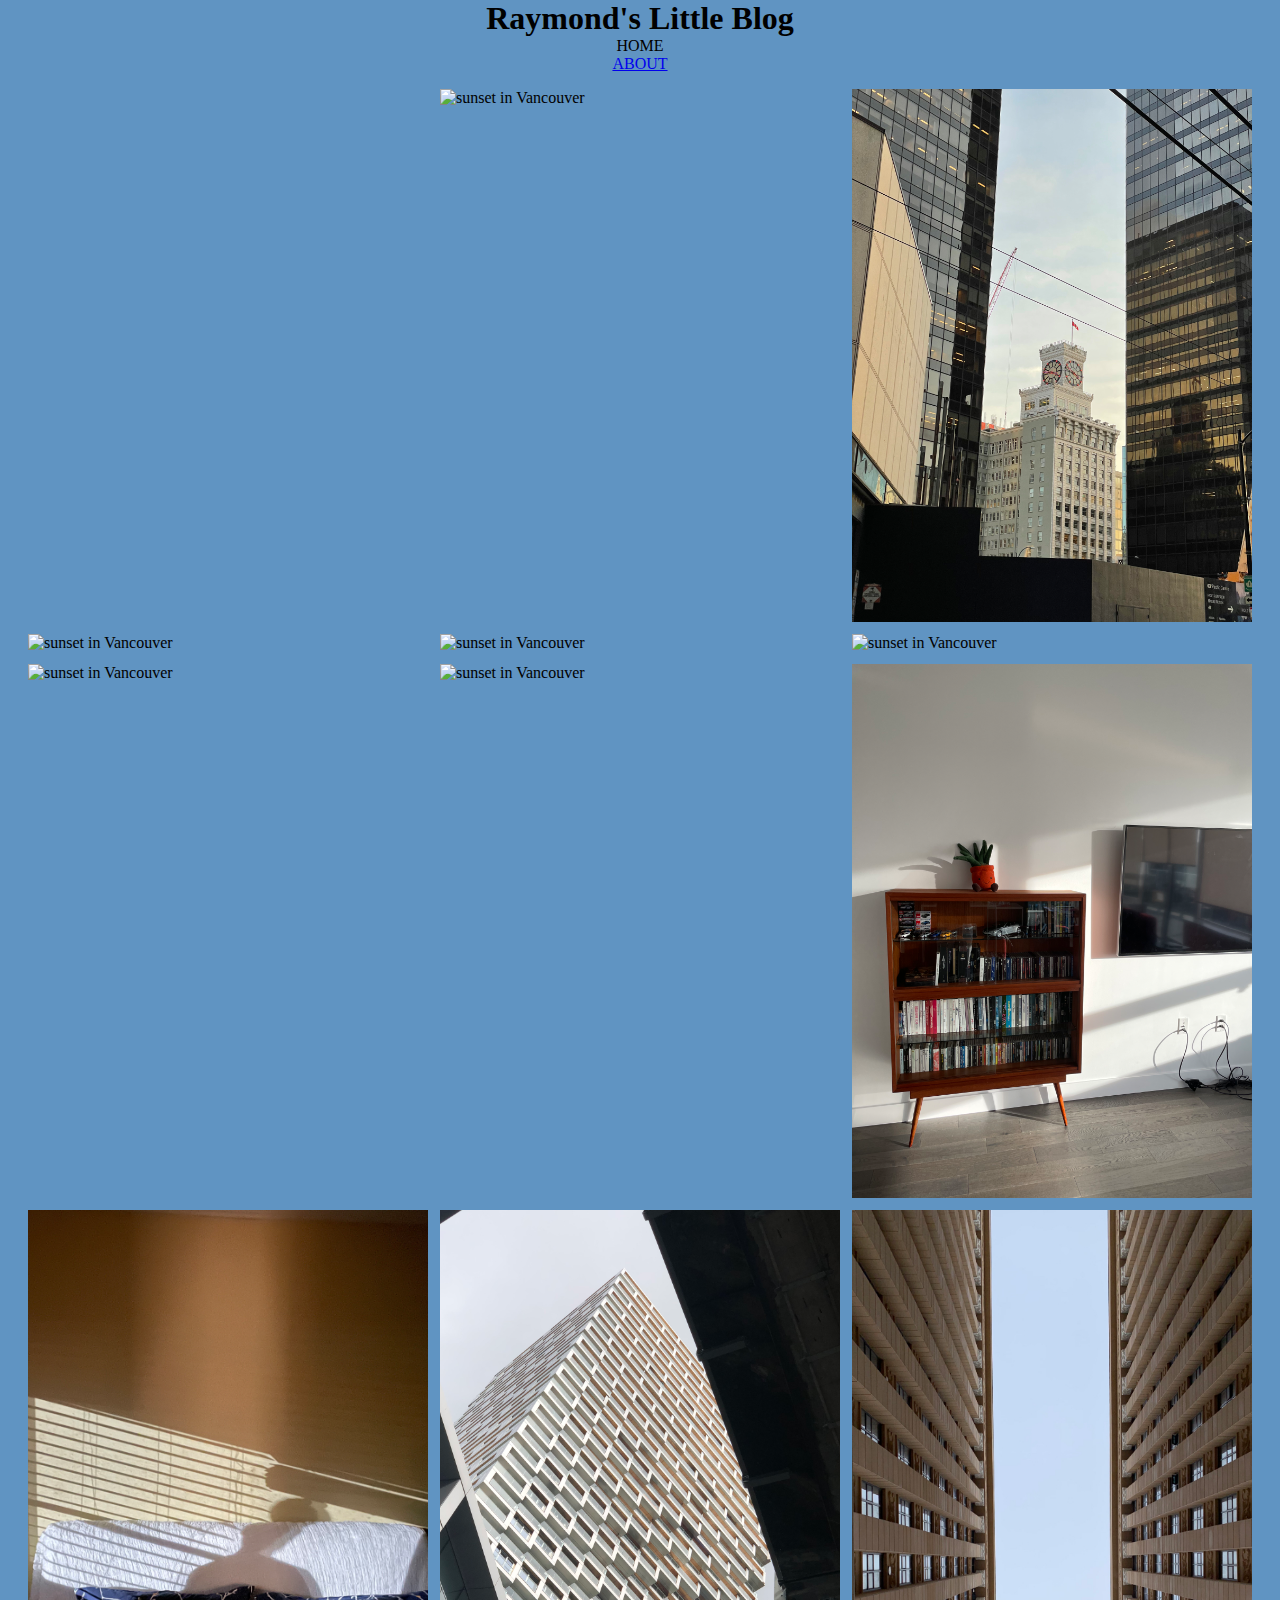
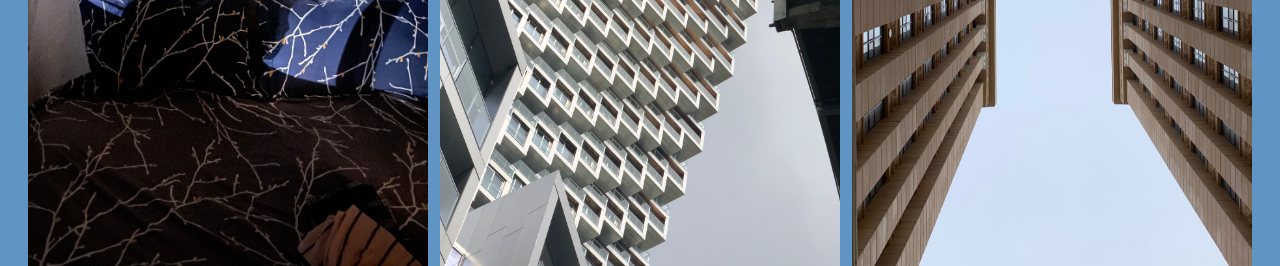
==== index.html @ b261a24a "change the vid to autoplay" ====
<!DOCTYPE html>
<html lang="en">
<head>
    <meta charset="UTF-8">
    <meta name="viewport" content="width=device-width, initial-scale=1.0">
    <link rel="stylesheet" href="CSS/style.css">
    <script defer src="Scripts/app.js"></script>
    <link rel="shortcut icon" href="Images/icon.png" type="image/png">
    <title>Raymond's Web</title>
    
</head>
<body>
    <div class='header'>
        <h1>Raymond's Little Blog</h1>
        <ul>
            <li><a>HOME</a></li>
            <li><a href="about.html">ABOUT</a></li>
        </ul>
    </div>

        
    </nav>
    </div>
    <main>
        <div class="container">
            <video class='IU' width="400" height="240" autoplay>
                <source src="Images/IU.mp4" type="video/MP4">
                <source src="movie.ogg" type="video/ogg">
                Your browser does not support the video tag.
              </video> 
            <img width="400"  src="Images/IMG_2038.jpeg" class="sunset_shot" alt="sunset in Vancouver" >
            <img width="400"  src="Images/clock.jpeg" class="clock" alt="sunset in Vancouver" >
            <img width="400"  src="Images/skychair_ryan.jpeg" class="skychair_ryan" alt="sunset in Vancouver" >
            <img width="400"  src="Images/7500_backyard.jpeg" class="backyard" alt="sunset in Vancouver" >
            <img width="400"  src="Images/Downtown.jpeg" class="downtown" alt="sunset in Vancouver" >
            <img width="400"  src="Images/Downtown2.jpeg" class="downtown2" alt="sunset in Vancouver" >
            <img width="400"  src="Images/oakridge.jpeg" class="oakridge" alt="sunset in Vancouver" >
            <img width="400"  src="Images/plant.jpeg" class="oakridge" alt="sunset in Vancouver" >
            <img width="400"  src="Images/fire.jpeg" class="fire" alt="sunset in Vancouver" >
            <img width="400"  src="Images/van_house.jpeg" class="van_house" alt="sunset in Vancouver" >
            <img width="400"  src="Images/korea_uni.jpeg" class="korea_uni" alt="sunset in Vancouver" >
            <!-- <video class='home' width="500" height="240" controls >
                <source src="Images/Oakridge_vid.mp4" type="video/MP4">
                <source src="movie.ogg" type="video/ogg">
                Your browser does not support the video tag.
              </video>  -->
        </div>
        
    </main>
</body>
</html>
---- CSS/style.css ----
* {
    margin: 0px;
    padding: 0px;
    background-color: rgb(96, 148, 194);
}


body {
    display: grid;
    grid-template-columns: 33%, 33%, 33%;
    grid-template-rows: 1rem, 1fr, 1fr;
    grid-template-areas: 
    'h'
    'b' 
    'b';
    width: 100vw;
    height: 100vh;
    grid-auto-flow: column;
    gap: 1em;
}

.header {
    grid-area: 'h';
    text-align: center;
}


.navbar {

    /* display: flex; */
}



.container {
    grid-area: 'b';
    display: inline-flex;
    flex-wrap: wrap;
    gap: 12px;
    justify-content: center;
    
  
}

.IU {
    float: right;
    transition: transform .2s;
}
.IU:hover {
    -ms-transform: scale(1.5); /* IE 9 */
    -webkit-transform: scale(1.5); /* Safari 3-8 */
    transform: scale(1.5); 
  }

.clock {
    object-fit: cover;
    transition: transform .2s;
}

.clock:hover {
    -ms-transform: scale(1.5); /* IE 9 */
    -webkit-transform: scale(1.5); /* Safari 3-8 */
    transform: scale(1.5); 
  }

.skychair_ryan {
    object-fit: cover;
    transition: transform .2s;
}

.skychair_ryan:hover {
    -ms-transform: scale(1.5); /* IE 9 */
    -webkit-transform: scale(1.5); /* Safari 3-8 */
    transform: scale(1.5); 
  }


.downtown {
    object-fit: cover;
    transition: transform .2s;
}

.downtown:hover {
    -ms-transform: scale(1.5); /* IE 9 */
    -webkit-transform: scale(1.5); /* Safari 3-8 */
    transform: scale(1.5); 
  }


.backyard {
    object-fit: cover;
    transition: transform .2s;
}

.backyard:hover {
    -ms-transform: scale(1.5); /* IE 9 */
    -webkit-transform: scale(1.5); /* Safari 3-8 */
    transform: scale(1.5); 
  }


.oakridge {
    object-fit: cover;
    transition: transform .2s;
}

.oakridge:hover {
    -ms-transform: scale(1.5); /* IE 9 */
    -webkit-transform: scale(1.5); /* Safari 3-8 */
    transform: scale(1.5); 
  }


.home {
    object-fit: cover;
    transition: transform .2s;
}

.home:hover {
    -ms-transform: scale(1.5); /* IE 9 */
    -webkit-transform: scale(1.5); /* Safari 3-8 */
    transform: scale(1.5); 
  }

.sunset_shot {
    transition: transform .2s;
    object-fit: cover;
}

.sunset_shot:hover {
    -ms-transform: scale(1.5); /* IE 9 */
    -webkit-transform: scale(1.5); /* Safari 3-8 */
    transform: scale(1.5); 
  }


.fire {
    object-fit: cover;
    transition: transform .2s;
}

.fire:hover {
    -ms-transform: scale(1.5); /* IE 9 */
    -webkit-transform: scale(1.5); /* Safari 3-8 */
    transform: scale(1.5); 
  }


.van_house {
    object-fit: cover;
    transition: transform .2s;
}

.van_house:hover {
    -ms-transform: scale(1.5); /* IE 9 */
    -webkit-transform: scale(1.5); /* Safari 3-8 */
    transform: scale(1.5); 
  }


.korea_uni {
    object-fit: cover;
    transition: transform .2s;
}
.korea_uni:hover {
    -ms-transform: scale(1.5); /* IE 9 */
    -webkit-transform: scale(1.5); /* Safari 3-8 */
    transform: scale(1.5); 
  }

.downtown2 {
    transition: transform .2s;
}

.downtown2:hover {
    -ms-transform: scale(1.5); /* IE 9 */
    -webkit-transform: scale(1.5); /* Safari 3-8 */
    transform: scale(1.5); 
  }

/* 
@media screen and (min-width: 640px) {
    .IU {
        float: center;
    }
    
    
    .skychair_ryan {
        float: center;
    }
    /* .container > img:hover {
        width: 50%;
        height: 50%;
    } */
    
    /* .downtown {
        float: center;
    }
    
    
    .home {
        float: center;
    }
} */
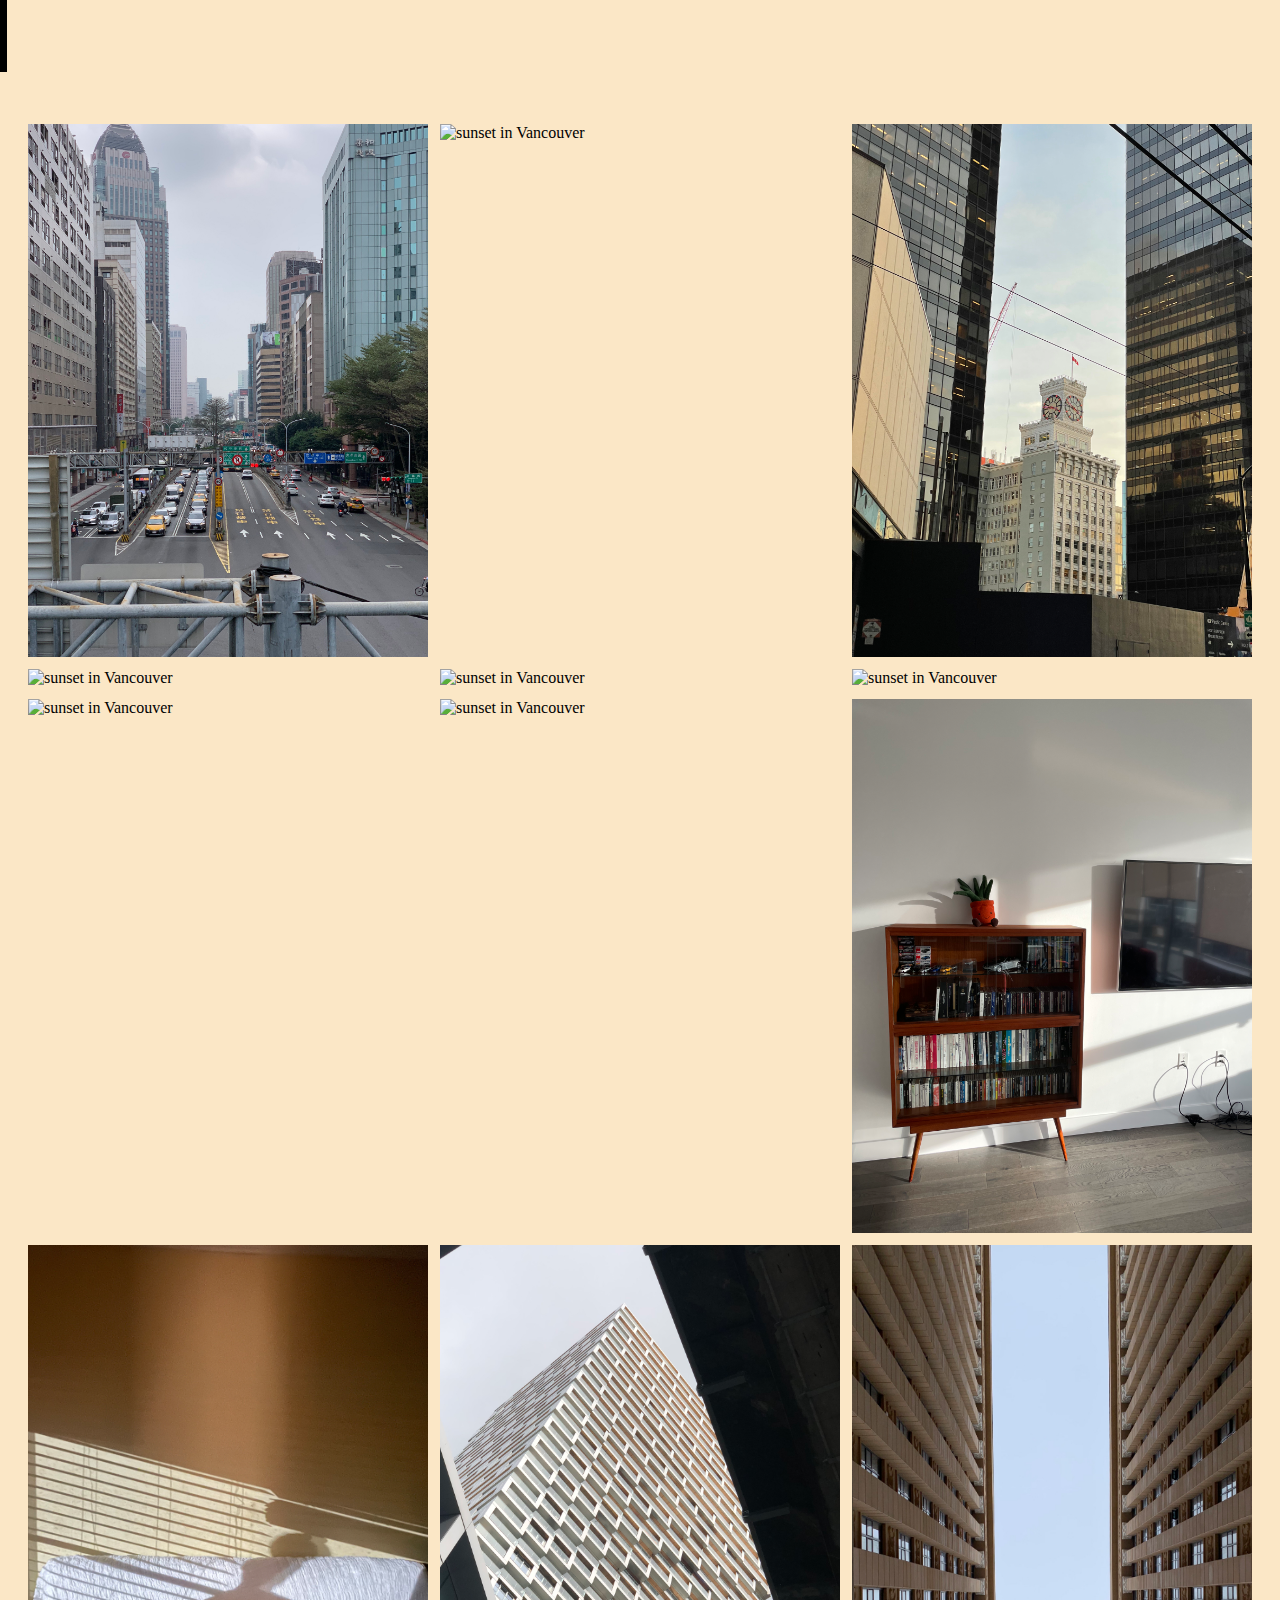
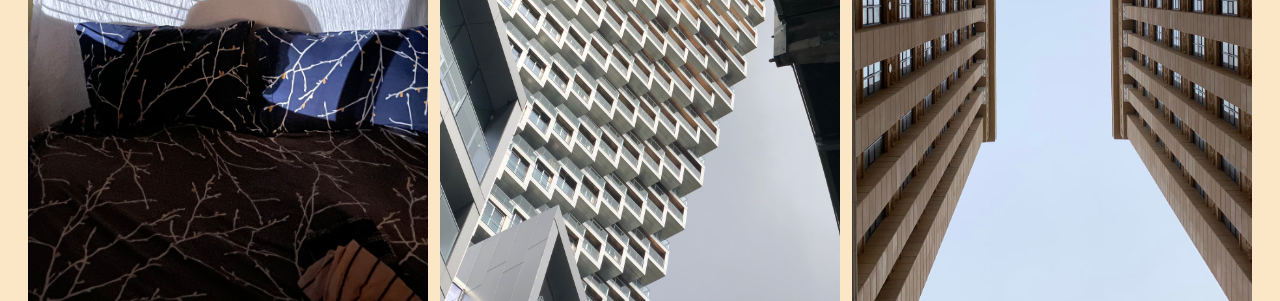
==== commit 895e5243: "add typewriter and replace the vid with another image" ====
--- a/index.html
+++ b/index.html
@@ -3,6 +3,8 @@
 <head>
     <meta charset="UTF-8">
     <meta name="viewport" content="width=device-width, initial-scale=1.0">
+    <link rel="preconnect" href="https://fonts.gstatic.com">
+    <link href="https://fonts.googleapis.com/css2?family=Roboto+Mono:wght@100&display=swap" rel="stylesheet">
     <link rel="stylesheet" href="CSS/style.css">
     <script defer src="Scripts/app.js"></script>
     <link rel="shortcut icon" href="Images/icon.png" type="image/png">
@@ -11,9 +13,9 @@
 </head>
 <body>
     <div class='header'>
-        <h1>Raymond's Little Blog</h1>
-        <ul>
-            <li><a>HOME</a></li>
+        <h1>Raymond's Little Blog.</h1>
+        <ul class='nav'>
+            <li><a href='index.html'>HOME</a></li>
             <li><a href="about.html">ABOUT</a></li>
         </ul>
     </div>
@@ -23,11 +25,7 @@
     </div>
     <main>
         <div class="container">
-            <video class='IU' width="400" height="240" autoplay>
-                <source src="Images/IU.mp4" type="video/MP4">
-                <source src="movie.ogg" type="video/ogg">
-                Your browser does not support the video tag.
-              </video> 
+            <img width="400"  src="Images/taipei.jpeg" class="taipei" alt="Rush hour in Taipei" >
             <img width="400"  src="Images/IMG_2038.jpeg" class="sunset_shot" alt="sunset in Vancouver" >
             <img width="400"  src="Images/clock.jpeg" class="clock" alt="sunset in Vancouver" >
             <img width="400"  src="Images/skychair_ryan.jpeg" class="skychair_ryan" alt="sunset in Vancouver" >
--- a/CSS/style.css
+++ b/CSS/style.css
@@ -1,9 +1,62 @@
+:root {
+    --typewriterSpeed: 6s;
+    --typewriterCaracters: 22;
+}
+
 * {
     margin: 0px;
     padding: 0px;
-    background-color: rgb(96, 148, 194);
-}
-
+    background-color: #FBE7C6;
+}
+
+h1 {
+    font-size: clamp(1rem, 3vw + 1rem, 4rem);
+    font-family: 'Roboto Mono', monospace;
+    position: relative;
+    width: max-content;
+}
+
+h1::before,
+h1::after {
+    content: '';
+    position: absolute;
+    top: 0;
+    right: 0;
+    left: 0;
+    bottom: 0;
+
+}
+
+h1::before {
+    background:  #FBE7C6;
+    animation: typewriter var(--typewriterSpeed) steps(var(--typewriterCaracters)) 1s forwards;
+}
+
+h1::after {
+    width: 0.125em;
+    background: black;
+    animation: typewriter var(--typewriterSpeed) steps(var(--typewriterCaracters)) 1s forwards, 
+    blink 750ms steps(var(--typewriterCaracters)) infinite;
+}
+
+@keyframes typewriter {
+    to { 
+        left: 100%;
+    }
+}
+
+@keyframes blink {
+    to {
+        background: transparent;
+    }
+}
+
+@keyframes fadeInUp {
+    to {
+        opacity: 1;
+        transform: translateY(0);
+    }
+}
 
 body {
     display: grid;
@@ -25,9 +78,11 @@
 }
 
 
-.navbar {
-
-    /* display: flex; */
+.nav {
+   opacity: 0;
+   transform: translateY(3rem);
+   animation: fadeInUp 2s ease 
+   calc(var(--typewriterSpeed) + 2s )forwards;
 }
 
 
@@ -42,11 +97,11 @@
   
 }
 
-.IU {
+.taipei {
     float: right;
     transition: transform .2s;
 }
-.IU:hover {
+.taipei:hover {
     -ms-transform: scale(1.5); /* IE 9 */
     -webkit-transform: scale(1.5); /* Safari 3-8 */
     transform: scale(1.5); 
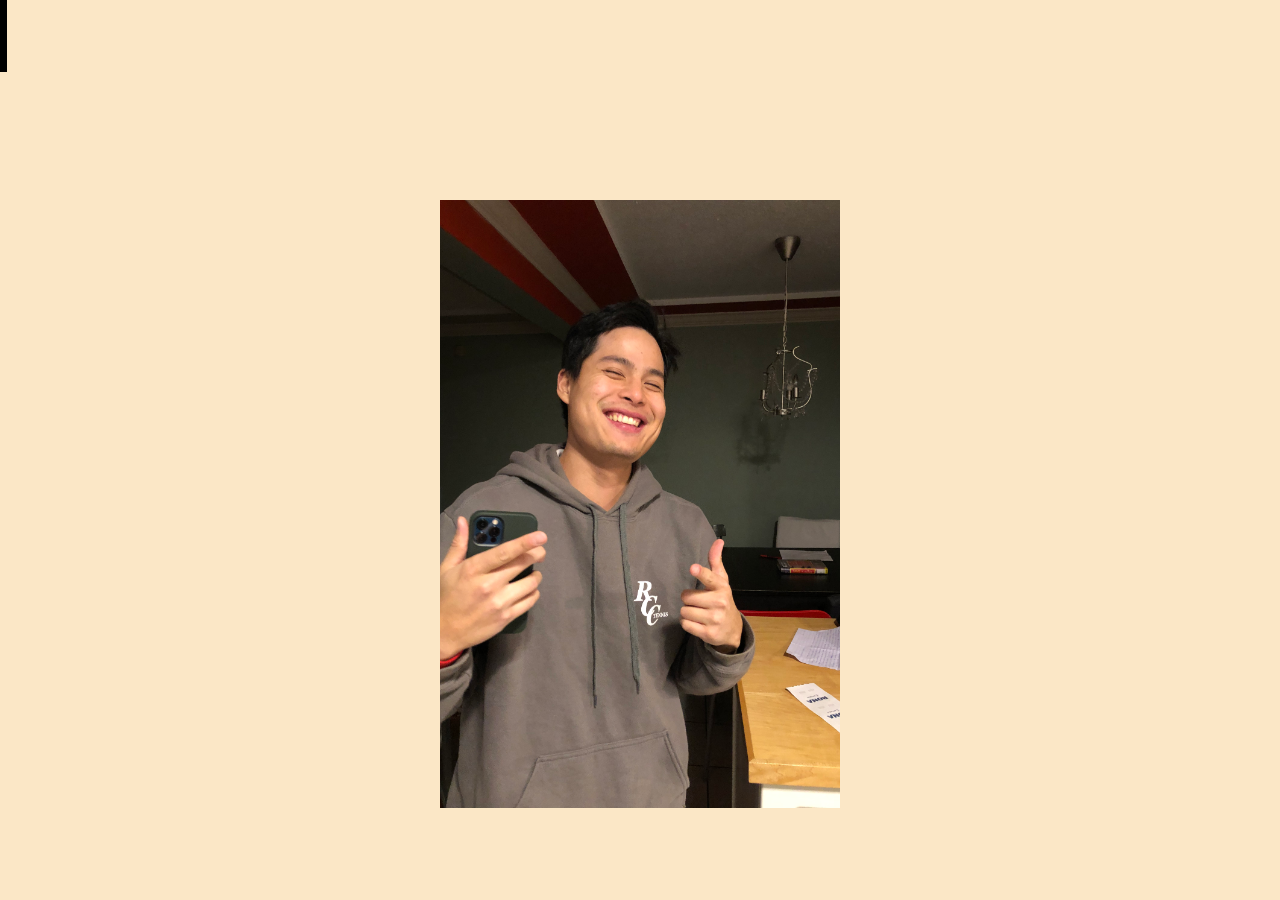
==== commit 9c77ae7b: "modified thehome page" ====
--- a/index.html
+++ b/index.html
@@ -5,6 +5,8 @@
     <meta name="viewport" content="width=device-width, initial-scale=1.0">
     <link rel="preconnect" href="https://fonts.gstatic.com">
     <link href="https://fonts.googleapis.com/css2?family=Roboto+Mono:wght@100&display=swap" rel="stylesheet">
+    <link rel="preconnect" href="https://fonts.gstatic.com">
+    <link href="https://fonts.googleapis.com/css2?family=Caveat&display=swap" rel="stylesheet"> 
     <link rel="stylesheet" href="CSS/style.css">
     <script defer src="Scripts/app.js"></script>
     <link rel="shortcut icon" href="Images/icon.png" type="image/png">
@@ -16,34 +18,18 @@
         <h1>Raymond's Little Blog.</h1>
         <ul class='nav'>
             <li><a href='index.html'>HOME</a></li>
-            <li><a href="about.html">ABOUT</a></li>
+            <li><a href="about.html">Shot on Iphone</a></li>
         </ul>
     </div>
-
+    <div class='container'>
+    <img width="400"  src="Images/Raymond.jpeg" class="Raymond hover" alt="Rush hour in Taipei" >
         
-    </nav>
+    
     </div>
     <main>
-        <div class="container">
-            <img width="400"  src="Images/taipei.jpeg" class="taipei" alt="Rush hour in Taipei" >
-            <img width="400"  src="Images/IMG_2038.jpeg" class="sunset_shot" alt="sunset in Vancouver" >
-            <img width="400"  src="Images/clock.jpeg" class="clock" alt="sunset in Vancouver" >
-            <img width="400"  src="Images/skychair_ryan.jpeg" class="skychair_ryan" alt="sunset in Vancouver" >
-            <img width="400"  src="Images/7500_backyard.jpeg" class="backyard" alt="sunset in Vancouver" >
-            <img width="400"  src="Images/Downtown.jpeg" class="downtown" alt="sunset in Vancouver" >
-            <img width="400"  src="Images/Downtown2.jpeg" class="downtown2" alt="sunset in Vancouver" >
-            <img width="400"  src="Images/oakridge.jpeg" class="oakridge" alt="sunset in Vancouver" >
-            <img width="400"  src="Images/plant.jpeg" class="oakridge" alt="sunset in Vancouver" >
-            <img width="400"  src="Images/fire.jpeg" class="fire" alt="sunset in Vancouver" >
-            <img width="400"  src="Images/van_house.jpeg" class="van_house" alt="sunset in Vancouver" >
-            <img width="400"  src="Images/korea_uni.jpeg" class="korea_uni" alt="sunset in Vancouver" >
-            <!-- <video class='home' width="500" height="240" controls >
-                <source src="Images/Oakridge_vid.mp4" type="video/MP4">
-                <source src="movie.ogg" type="video/ogg">
-                Your browser does not support the video tag.
-              </video>  -->
-        </div>
+ 
         
     </main>
+    
 </body>
 </html>--- a/CSS/style.css
+++ b/CSS/style.css
@@ -12,6 +12,7 @@
 h1 {
     font-size: clamp(1rem, 3vw + 1rem, 4rem);
     font-family: 'Roboto Mono', monospace;
+  
     position: relative;
     width: max-content;
 }
@@ -65,7 +66,7 @@
     grid-template-areas: 
     'h'
     'b' 
-    'b';
+    'f';
     width: 100vw;
     height: 100vh;
     grid-auto-flow: column;
@@ -83,6 +84,7 @@
    transform: translateY(3rem);
    animation: fadeInUp 2s ease 
    calc(var(--typewriterSpeed) + 2s )forwards;
+   list-style: none;
 }
 
 
@@ -97,141 +99,22 @@
   
 }
 
-.taipei {
-    float: right;
+.hover {
+    object-fit: cover;
     transition: transform .2s;
 }
-.taipei:hover {
+.hover:hover {
     -ms-transform: scale(1.5); /* IE 9 */
     -webkit-transform: scale(1.5); /* Safari 3-8 */
     transform: scale(1.5); 
   }
 
-.clock {
-    object-fit: cover;
-    transition: transform .2s;
+footer {
+    grid-area: 'f';
+    text-align: center;
+    font-family: 'Caveat', cursive;
+    font-size: 20px;
 }
-
-.clock:hover {
-    -ms-transform: scale(1.5); /* IE 9 */
-    -webkit-transform: scale(1.5); /* Safari 3-8 */
-    transform: scale(1.5); 
-  }
-
-.skychair_ryan {
-    object-fit: cover;
-    transition: transform .2s;
-}
-
-.skychair_ryan:hover {
-    -ms-transform: scale(1.5); /* IE 9 */
-    -webkit-transform: scale(1.5); /* Safari 3-8 */
-    transform: scale(1.5); 
-  }
-
-
-.downtown {
-    object-fit: cover;
-    transition: transform .2s;
-}
-
-.downtown:hover {
-    -ms-transform: scale(1.5); /* IE 9 */
-    -webkit-transform: scale(1.5); /* Safari 3-8 */
-    transform: scale(1.5); 
-  }
-
-
-.backyard {
-    object-fit: cover;
-    transition: transform .2s;
-}
-
-.backyard:hover {
-    -ms-transform: scale(1.5); /* IE 9 */
-    -webkit-transform: scale(1.5); /* Safari 3-8 */
-    transform: scale(1.5); 
-  }
-
-
-.oakridge {
-    object-fit: cover;
-    transition: transform .2s;
-}
-
-.oakridge:hover {
-    -ms-transform: scale(1.5); /* IE 9 */
-    -webkit-transform: scale(1.5); /* Safari 3-8 */
-    transform: scale(1.5); 
-  }
-
-
-.home {
-    object-fit: cover;
-    transition: transform .2s;
-}
-
-.home:hover {
-    -ms-transform: scale(1.5); /* IE 9 */
-    -webkit-transform: scale(1.5); /* Safari 3-8 */
-    transform: scale(1.5); 
-  }
-
-.sunset_shot {
-    transition: transform .2s;
-    object-fit: cover;
-}
-
-.sunset_shot:hover {
-    -ms-transform: scale(1.5); /* IE 9 */
-    -webkit-transform: scale(1.5); /* Safari 3-8 */
-    transform: scale(1.5); 
-  }
-
-
-.fire {
-    object-fit: cover;
-    transition: transform .2s;
-}
-
-.fire:hover {
-    -ms-transform: scale(1.5); /* IE 9 */
-    -webkit-transform: scale(1.5); /* Safari 3-8 */
-    transform: scale(1.5); 
-  }
-
-
-.van_house {
-    object-fit: cover;
-    transition: transform .2s;
-}
-
-.van_house:hover {
-    -ms-transform: scale(1.5); /* IE 9 */
-    -webkit-transform: scale(1.5); /* Safari 3-8 */
-    transform: scale(1.5); 
-  }
-
-
-.korea_uni {
-    object-fit: cover;
-    transition: transform .2s;
-}
-.korea_uni:hover {
-    -ms-transform: scale(1.5); /* IE 9 */
-    -webkit-transform: scale(1.5); /* Safari 3-8 */
-    transform: scale(1.5); 
-  }
-
-.downtown2 {
-    transition: transform .2s;
-}
-
-.downtown2:hover {
-    -ms-transform: scale(1.5); /* IE 9 */
-    -webkit-transform: scale(1.5); /* Safari 3-8 */
-    transform: scale(1.5); 
-  }
 
 /* 
 @media screen and (min-width: 640px) {
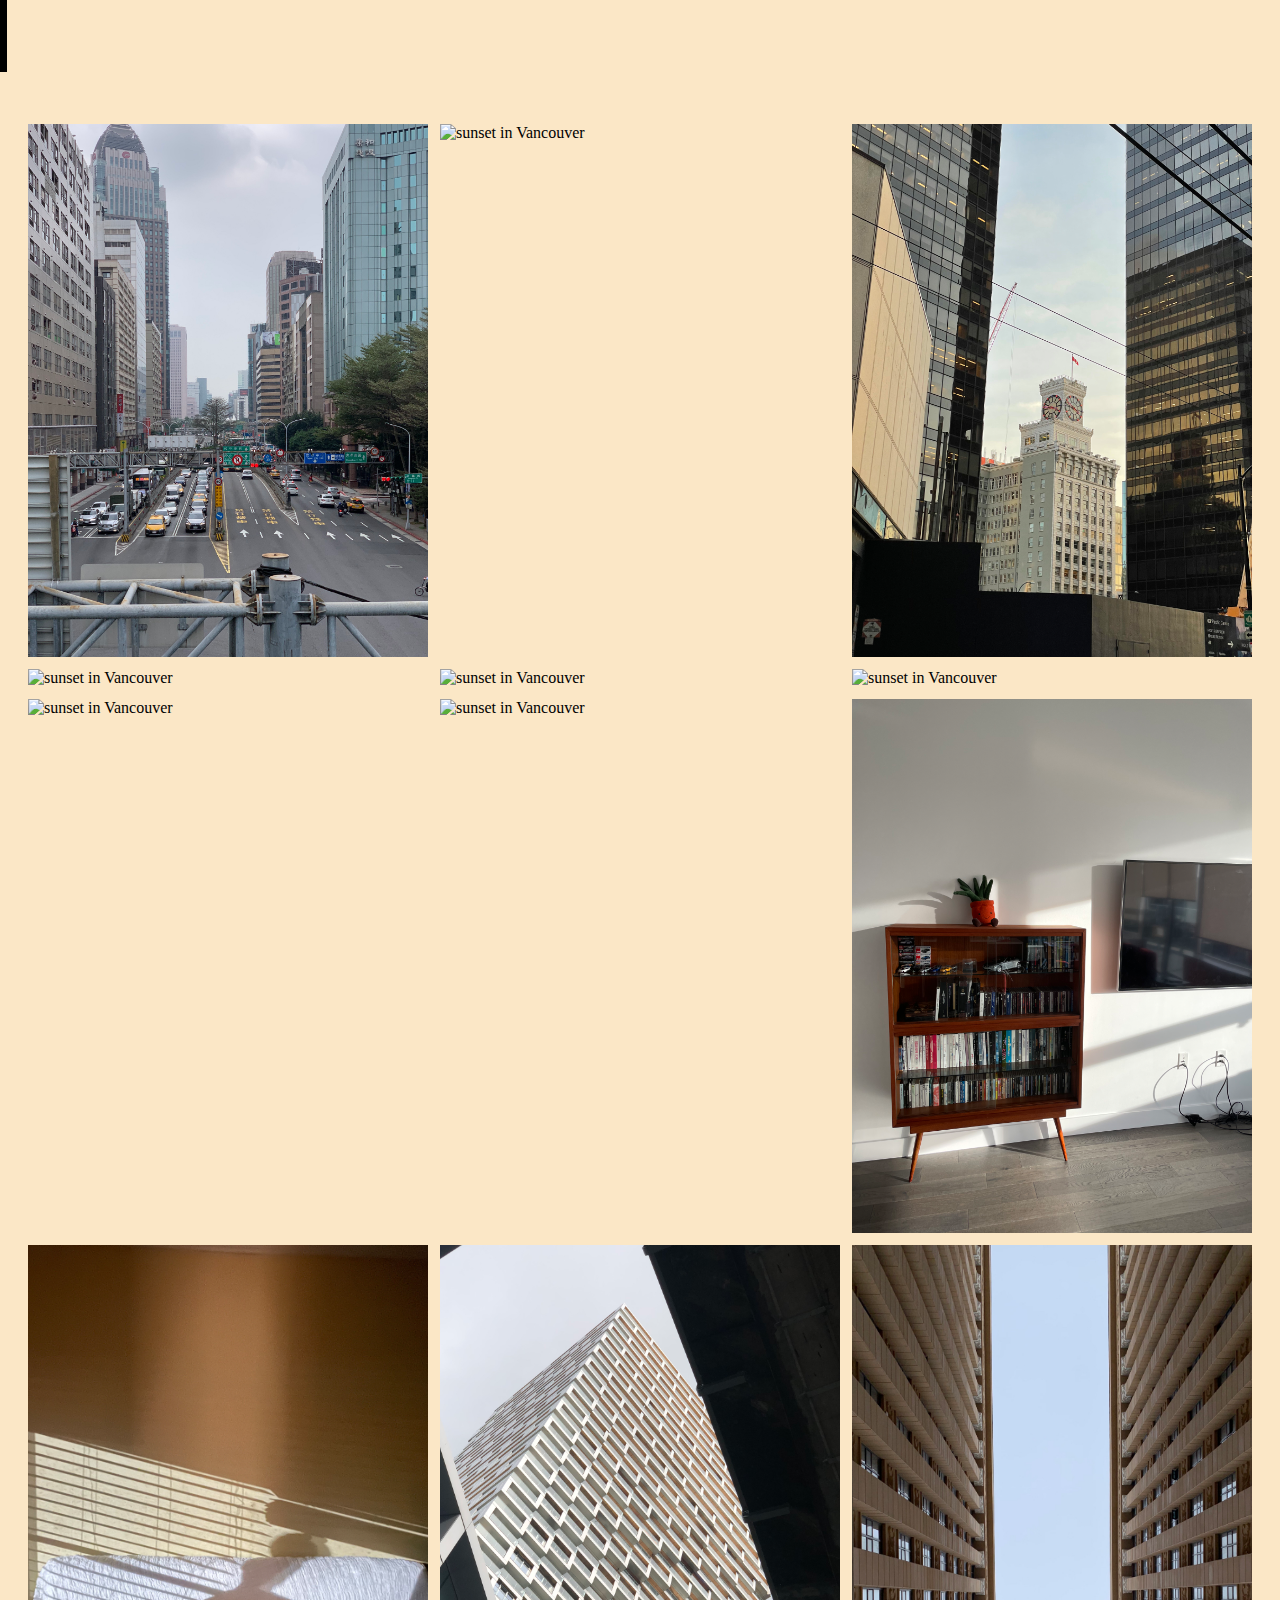
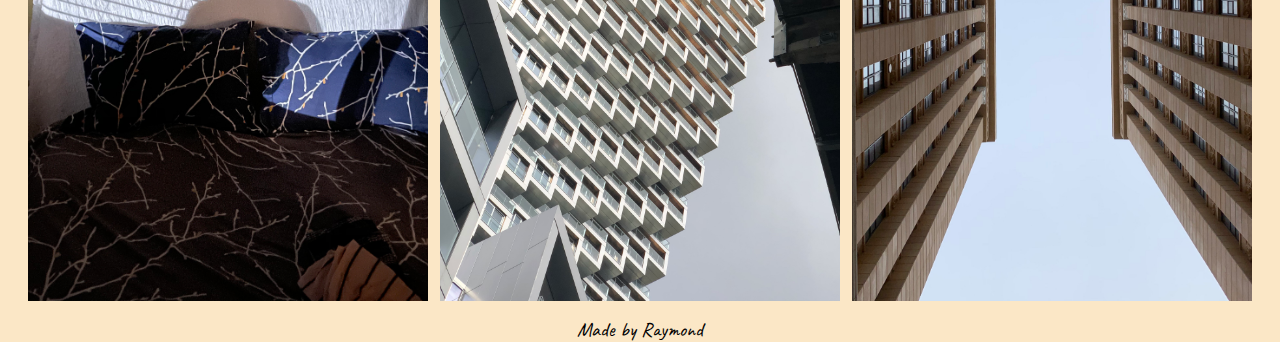
==== commit 7fd857f0: "change code" ====
--- a/index.html
+++ b/index.html
@@ -21,15 +21,32 @@
             <li><a href="about.html">Shot on Iphone</a></li>
         </ul>
     </div>
-    <div class='container'>
-    <img width="400"  src="Images/Raymond.jpeg" class="Raymond hover" alt="Rush hour in Taipei" >
+
         
-    
+    </nav>
     </div>
     <main>
- 
+        <div class="container">
+            <img width="400"  src="Images/taipei.jpeg" class="taipei hover" alt="Rush hour in Taipei" >
+            <img width="400"  src="Images/IMG_2038.jpeg" class="sunset_shot hover" alt="sunset in Vancouver" >
+            <img width="400"  src="Images/clock.jpeg" class="clock hover" alt="sunset in Vancouver" >
+            <img width="400"  src="Images/skychair_ryan.jpeg" class="skychair_ryan hover" alt="sunset in Vancouver" >
+            <img width="400"  src="Images/7500_backyard.jpeg" class="backyard hover" alt="sunset in Vancouver" >
+            <img width="400"  src="Images/Downtown.jpeg" class="downtown hover" alt="sunset in Vancouver" >
+            <img width="400"  src="Images/Downtown2.jpeg" class="downtown2 hover" alt="sunset in Vancouver" >
+            <img width="400"  src="Images/oakridge.jpeg" class="oakridge hover" alt="sunset in Vancouver" >
+            <img width="400"  src="Images/plant.jpeg" class="oakridge hover" alt="sunset in Vancouver" >
+            <img width="400"  src="Images/fire.jpeg" class="fire hover" alt="sunset in Vancouver" >
+            <img width="400"  src="Images/van_house.jpeg" class="van_house hover" alt="sunset in Vancouver" >
+            <img width="400"  src="Images/korea_uni.jpeg" class="korea_uni hover" alt="sunset in Vancouver" >
+            <!-- <video class='home' width="500" height="240" controls >
+                <source src="Images/Oakridge_vid.mp4" type="video/MP4">
+                <source src="movie.ogg" type="video/ogg">
+                Your browser does not support the video tag.
+              </video>  -->
+        </div>
         
     </main>
-    
+    <footer>Made by Raymond</footer>
 </body>
 </html>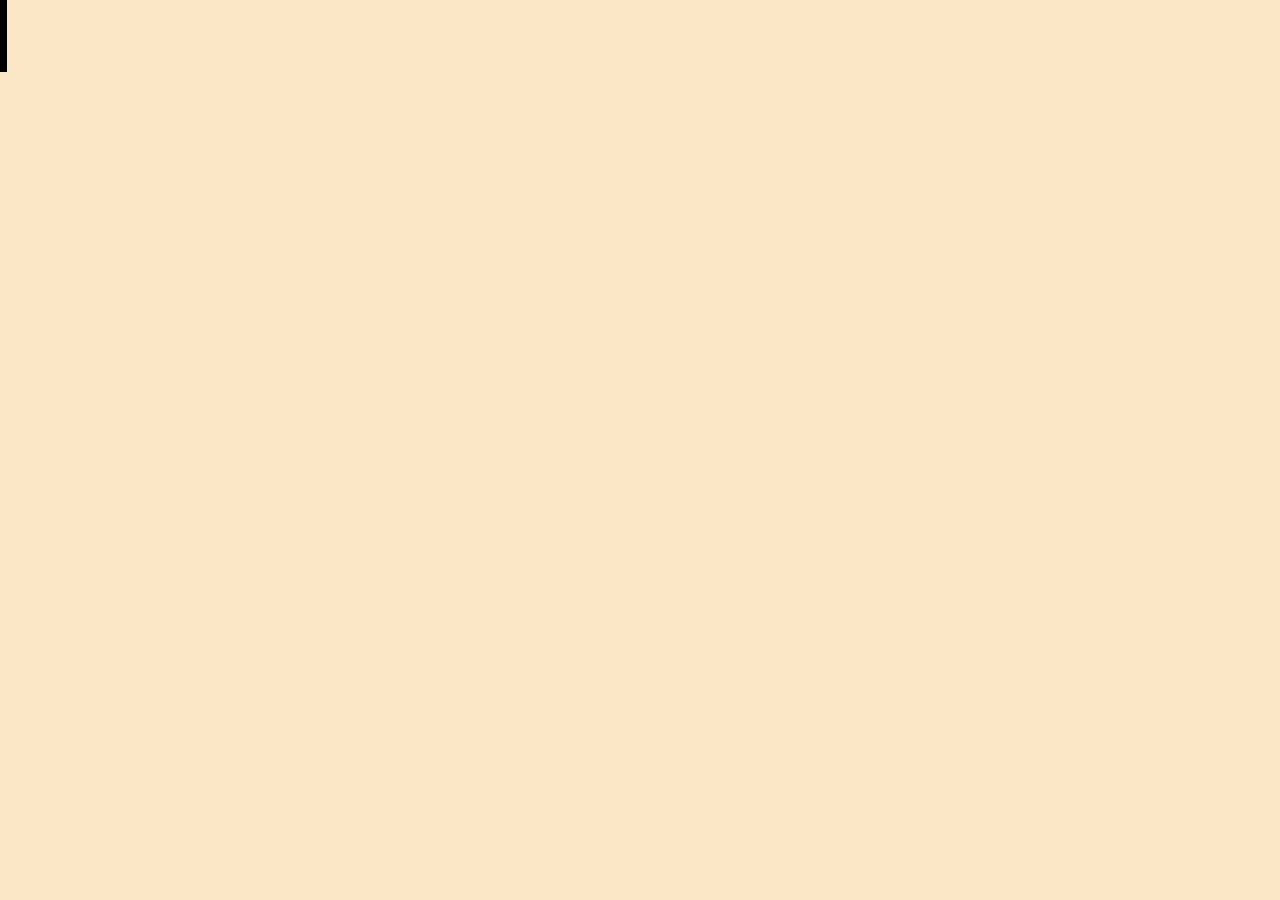
==== commit 9593fa54: "fix home page issue" ====
--- a/index.html
+++ b/index.html
@@ -21,32 +21,16 @@
             <li><a href="about.html">Shot on Iphone</a></li>
         </ul>
     </div>
-
+    <div class='container homepage'>
+    <img width="400"  src="Images/Raymond.jpeg" class="Raymond hover" alt="Rush hour in Taipei" >
+    <img width="400"  src="Images/art.jpeg" class="art hover" alt="Rush hour in Taipei" >
         
-    </nav>
+    
     </div>
     <main>
-        <div class="container">
-            <img width="400"  src="Images/taipei.jpeg" class="taipei hover" alt="Rush hour in Taipei" >
-            <img width="400"  src="Images/IMG_2038.jpeg" class="sunset_shot hover" alt="sunset in Vancouver" >
-            <img width="400"  src="Images/clock.jpeg" class="clock hover" alt="sunset in Vancouver" >
-            <img width="400"  src="Images/skychair_ryan.jpeg" class="skychair_ryan hover" alt="sunset in Vancouver" >
-            <img width="400"  src="Images/7500_backyard.jpeg" class="backyard hover" alt="sunset in Vancouver" >
-            <img width="400"  src="Images/Downtown.jpeg" class="downtown hover" alt="sunset in Vancouver" >
-            <img width="400"  src="Images/Downtown2.jpeg" class="downtown2 hover" alt="sunset in Vancouver" >
-            <img width="400"  src="Images/oakridge.jpeg" class="oakridge hover" alt="sunset in Vancouver" >
-            <img width="400"  src="Images/plant.jpeg" class="oakridge hover" alt="sunset in Vancouver" >
-            <img width="400"  src="Images/fire.jpeg" class="fire hover" alt="sunset in Vancouver" >
-            <img width="400"  src="Images/van_house.jpeg" class="van_house hover" alt="sunset in Vancouver" >
-            <img width="400"  src="Images/korea_uni.jpeg" class="korea_uni hover" alt="sunset in Vancouver" >
-            <!-- <video class='home' width="500" height="240" controls >
-                <source src="Images/Oakridge_vid.mp4" type="video/MP4">
-                <source src="movie.ogg" type="video/ogg">
-                Your browser does not support the video tag.
-              </video>  -->
-        </div>
+ 
         
     </main>
-    <footer>Made by Raymond</footer>
+    
 </body>
 </html>--- a/CSS/style.css
+++ b/CSS/style.css
@@ -12,10 +12,10 @@
 h1 {
     font-size: clamp(1rem, 3vw + 1rem, 4rem);
     font-family: 'Roboto Mono', monospace;
-  
     position: relative;
     width: max-content;
 }
+
 
 h1::before,
 h1::after {
@@ -84,10 +84,20 @@
    transform: translateY(3rem);
    animation: fadeInUp 2s ease 
    calc(var(--typewriterSpeed) + 2s )forwards;
-   list-style: none;
+   list-style-type: none;
+
+   
 }
 
+li {
+    float: inherit;
+    display:inline;
 
+}
+
+li:visited {
+    color: pink;
+}
 
 .container {
     grid-area: 'b';
@@ -102,12 +112,22 @@
 .hover {
     object-fit: cover;
     transition: transform .2s;
+    opacity: 0;
+    transform: translateY(3rem);
+    animation: fadeInUp 2s ease 1s forwards;
 }
-.hover:hover {
+.hover:active {   /*fix this with Javascript*/
     -ms-transform: scale(1.5); /* IE 9 */
     -webkit-transform: scale(1.5); /* Safari 3-8 */
     transform: scale(1.5); 
   }
+
+.homepage {
+    opacity: 0;
+    transform: translateY(3rem);
+    animation: fadeInUp 2s ease 
+    calc(var(--typewriterSpeed) + 2s )forwards;
+}
 
 footer {
     grid-area: 'f';
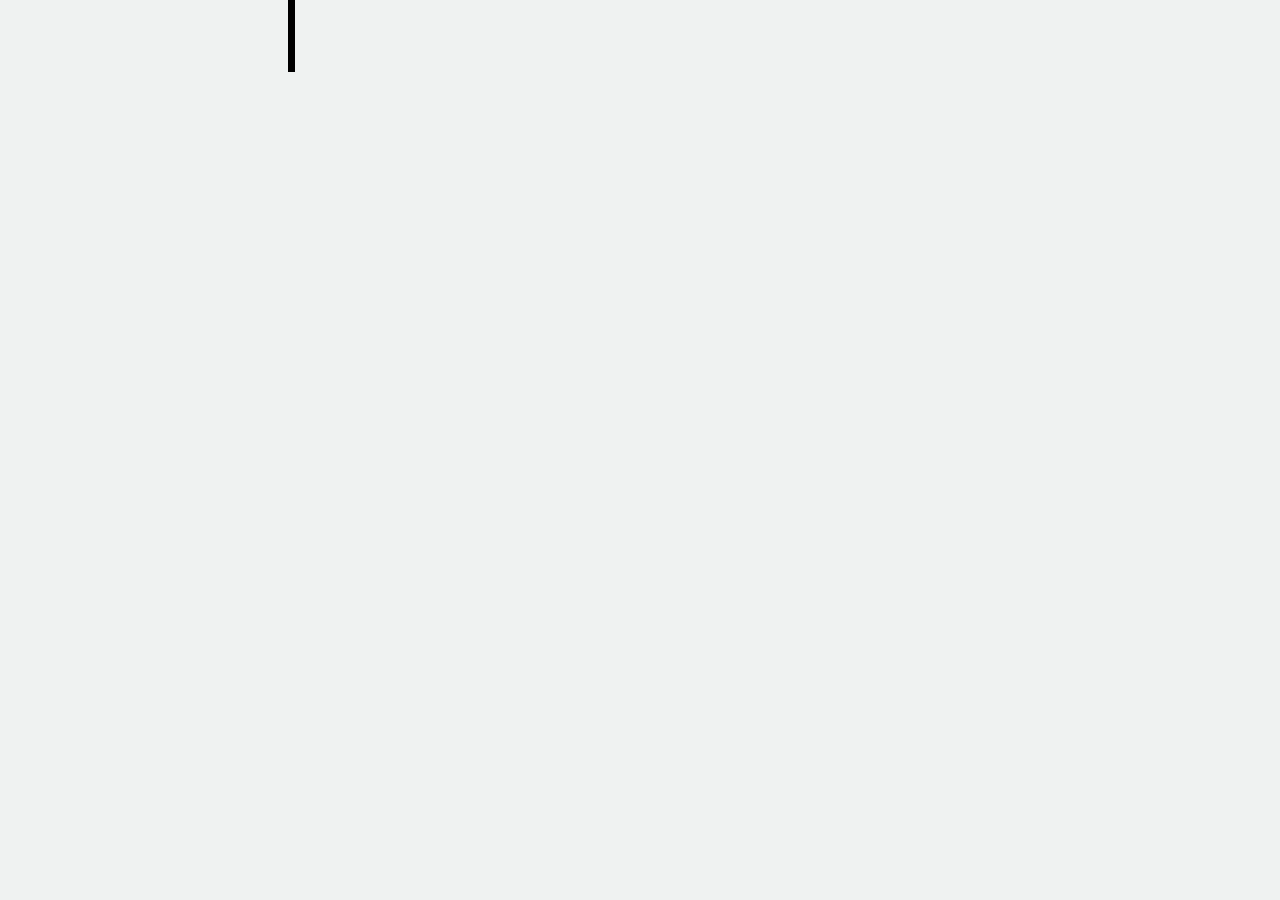
==== commit a84c7e90: "add dropdown menu" ====
--- a/index.html
+++ b/index.html
@@ -8,6 +8,7 @@
     <link rel="preconnect" href="https://fonts.gstatic.com">
     <link href="https://fonts.googleapis.com/css2?family=Caveat&display=swap" rel="stylesheet"> 
     <link rel="stylesheet" href="CSS/style.css">
+    <script src="https://kit.fontawesome.com/3c77a63dc9.js" crossorigin="anonymous"></script>
     <script defer src="Scripts/app.js"></script>
     <link rel="shortcut icon" href="Images/icon.png" type="image/png">
     <title>Raymond's Web</title>
@@ -15,17 +16,20 @@
 </head>
 <body>
     <div class='header'>
-        <h1>Raymond's Little Blog.</h1>
+        <h1 class='about'>Raymond's Little Blog.</h1>
         <ul class='nav'>
-            <li><a href='index.html'>HOME</a></li>
-            <li><a href="about.html">Shot on Iphone</a></li>
+            <li><a class='homemenu' href='index.html'>HOME</a></li>
+            <li><a class='homemenu' href="about.html">Shot on iPhone</a></li>
+            <li><button class="fas fa-adjust" onclick="ChangeTheme()"></button></li>
         </ul>
+    </div>
+    </nav>
     </div>
     <div class='container homepage'>
     <img width="400"  src="Images/Raymond.jpeg" class="Raymond hover" alt="Rush hour in Taipei" >
     <img width="400"  src="Images/art.jpeg" class="art hover" alt="Rush hour in Taipei" >
         
-    
+    <p>Lorem, ipsum dolor sit amet consectetur adipisicing elit. Saepe commodi modi rerum minus, vel debitis quasi quas nemo tenetur dolore dolorem earum qui iure itaque autem ducimus, hic tempora. Doloribus numquam possimus magnam. Ipsa accusamus voluptatibus mollitia eos numquam repudiandae, recusandae quis a aliquid deleniti fugit! Temporibus, natus ullam obcaecati possimus vitae delectus nemo repellat, reiciendis velit minus ea, cum doloremque? Mollitia debitis accusantium incidunt praesentium consectetur id cum dolore harum odit, facere quasi numquam vitae amet nesciunt eaque tempora doloribus corporis labore explicabo at possimus culpa sunt. Odio eius ipsum voluptas, aperiam sapiente repellendus voluptate delectus sint eum tempora.</p>
     </div>
     <main>
  
--- a/CSS/style.css
+++ b/CSS/style.css
@@ -1,15 +1,35 @@
 :root {
     --typewriterSpeed: 6s;
     --typewriterCaracters: 22;
+    --typewriterCaractersIphone: 14;
 }
 
 * {
     margin: 0px;
     padding: 0px;
-    background-color: #FBE7C6;
+    background-color: #eff2f1;
+}
+
+a {
+    padding: 16px;
+}
+
+.dark-mode {
+    background-color: #4a7b9d;
+    color: white;
+}
+
+.fas fa-adjust {
+    border:none;
+}
+
+button {
+    border: none;
+    background-color: #eff2f1;
 }
 
 h1 {
+    margin: auto;
     font-size: clamp(1rem, 3vw + 1rem, 4rem);
     font-family: 'Roboto Mono', monospace;
     position: relative;
@@ -28,16 +48,28 @@
 
 }
 
-h1::before {
-    background:  #FBE7C6;
+.about::before {
+    background:  #eff2f1;
     animation: typewriter var(--typewriterSpeed) steps(var(--typewriterCaracters)) 1s forwards;
 }
 
-h1::after {
+.about::after {
     width: 0.125em;
     background: black;
     animation: typewriter var(--typewriterSpeed) steps(var(--typewriterCaracters)) 1s forwards, 
     blink 750ms steps(var(--typewriterCaracters)) infinite;
+}
+
+.iphone::before {
+    background:  #eff2f1;
+    animation: typewriter var(--typewriterSpeed) steps(var(--typewriterCaractersIphone)) 1s forwards;
+}
+
+.iphone::after {
+    width: 0.125em;
+    background: black;
+    animation: typewriter var(--typewriterSpeed) steps(var(--typewriterCaractersIphone)) 1s forwards, 
+    blink 750ms steps(var(--typewriterCaractersIphone)) infinite;
 }
 
 @keyframes typewriter {
@@ -78,6 +110,64 @@
     text-align: center;
 }
 
+.home {
+    color: black;
+    font-size: 16px;
+    cursor: pointer;
+}
+
+.home:hover, .home:focus {
+    background-color: #2980B9;
+}
+
+/* Dropdown Button */
+.dropbtn {
+    /* background-color: #3498DB; */
+    color: black;
+    padding: 16px;
+    font-size: 16px;
+    border: none;
+    cursor: pointer;
+  }
+
+/* Dropdown button on hover & focus */
+.dropbtn:hover, .dropbtn:focus {
+    background-color: #2980B9;
+  }
+
+
+/* The container <div> - needed to position the dropdown content */
+.dropdown {
+    position: relative;
+    display: inline-block;
+  }
+
+/* Dropdown Content (Hidden by Default) */
+.dropdown-content {
+    display: none;
+    position: relative; /*before was absolute*/
+    background-color: #f1f1f1;
+    min-width: 160px;
+    box-shadow: 0px 8px 16px 0px rgba(0,0,0,0.2);
+    z-index: 1;
+  }
+
+/* Links inside the dropdown */
+.dropdown-content a {
+    color: black;
+    padding: 12px 16px;
+    text-decoration: none;
+    display: block;
+  }
+
+/* Change color of dropdown links on hover */
+.dropdown-content a:hover {background-color: #ddd}
+
+/* Show the dropdown menu (use JS to add this class to the .dropdown-content container when the user clicks on the dropdown button) */
+.show {
+    display: block;
+
+}
 
 .nav {
    opacity: 0;
@@ -85,15 +175,37 @@
    animation: fadeInUp 2s ease 
    calc(var(--typewriterSpeed) + 2s )forwards;
    list-style-type: none;
-
-   
+}
+
+.homemenu {
+    color: black;
+    font-size: 16px;
+    cursor: pointer;
+}
+
+.homemenu:hover, .homemenu:focus {
+    background-color: #2980B9;
+}
+
+.fas {
+    cursor: pointer;
+    padding: 16px;
+}
+
+.fas:hover, .fas:focus {
+    background-color: #2980B9;
 }
 
 li {
     float: inherit;
     display:inline;
-
-}
+    padding-right: 10px;
+}
+
+a {
+    text-decoration: none;
+}
+
 
 li:visited {
     color: pink;
@@ -105,8 +217,8 @@
     flex-wrap: wrap;
     gap: 12px;
     justify-content: center;
-    
-  
+    position: relative;
+    z-index: 0;
 }
 
 .hover {
@@ -129,11 +241,19 @@
     calc(var(--typewriterSpeed) + 2s )forwards;
 }
 
+p {
+    grid-area: 'b';
+    margin: auto;
+    padding: 10px;
+
+}
+
 footer {
     grid-area: 'f';
     text-align: center;
     font-family: 'Caveat', cursive;
     font-size: 20px;
+    padding: 20px;
 }
 
 /* 
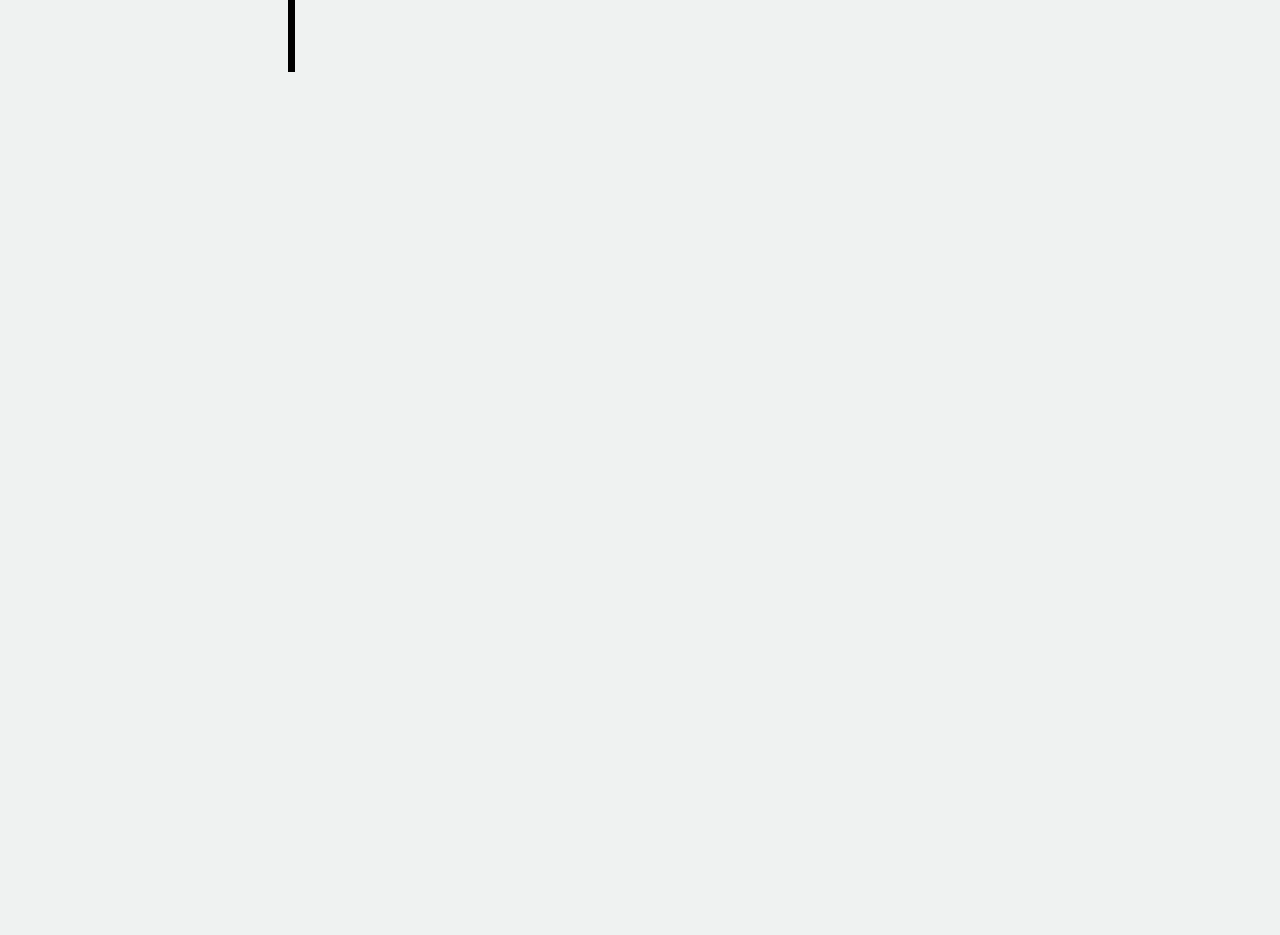
==== commit b4872962: "move h2 position to the center and add my texts to index.html" ====
--- a/index.html
+++ b/index.html
@@ -26,10 +26,11 @@
     </nav>
     </div>
     <div class='container homepage'>
+        <p>I have taken more than a thousand photos and 450 videos with my iPhone. Having a smartphone with me wherever I go has allowed me to capture and share moments easily with friends. What you are about to see are all shot on iPhone, from iPhone 7 to iPhone 12 Pro.</p>
     <img width="400"  src="Images/Raymond.jpeg" class="Raymond hover" alt="Rush hour in Taipei" >
+    <iframe width="400" src="https://www.youtube-nocookie.com/embed/LvjgS-JJ3Dk?&autoplay=1" title="YouTube video player" frameborder="0" allow="accelerometer; autoplay; clipboard-write; encrypted-media; gyroscope; picture-in-picture" allowfullscreen></iframe>
     <img width="400"  src="Images/art.jpeg" class="art hover" alt="Rush hour in Taipei" >
-        
-    <p>Lorem, ipsum dolor sit amet consectetur adipisicing elit. Saepe commodi modi rerum minus, vel debitis quasi quas nemo tenetur dolore dolorem earum qui iure itaque autem ducimus, hic tempora. Doloribus numquam possimus magnam. Ipsa accusamus voluptatibus mollitia eos numquam repudiandae, recusandae quis a aliquid deleniti fugit! Temporibus, natus ullam obcaecati possimus vitae delectus nemo repellat, reiciendis velit minus ea, cum doloremque? Mollitia debitis accusantium incidunt praesentium consectetur id cum dolore harum odit, facere quasi numquam vitae amet nesciunt eaque tempora doloribus corporis labore explicabo at possimus culpa sunt. Odio eius ipsum voluptas, aperiam sapiente repellendus voluptate delectus sint eum tempora.</p>
+
     </div>
     <main>
  
--- a/CSS/style.css
+++ b/CSS/style.css
@@ -4,6 +4,7 @@
     --typewriterCaractersIphone: 14;
 }
 
+
 * {
     margin: 0px;
     padding: 0px;
@@ -12,6 +13,10 @@
 
 a {
     padding: 16px;
+}
+
+p {
+    font-family: 'Roboto Mono', monospace;
 }
 
 .dark-mode {
@@ -35,7 +40,6 @@
     position: relative;
     width: max-content;
 }
-
 
 h1::before,
 h1::after {
@@ -45,7 +49,10 @@
     right: 0;
     left: 0;
     bottom: 0;
-
+}
+
+h2 {
+    font-family: 'Roboto Mono', monospace;
 }
 
 .about::before {
@@ -219,7 +226,10 @@
     justify-content: center;
     position: relative;
     z-index: 0;
-}
+    width: 100%;
+}
+
+
 
 .hover {
     object-fit: cover;
@@ -256,27 +266,3 @@
     padding: 20px;
 }
 
-/* 
-@media screen and (min-width: 640px) {
-    .IU {
-        float: center;
-    }
-    
-    
-    .skychair_ryan {
-        float: center;
-    }
-    /* .container > img:hover {
-        width: 50%;
-        height: 50%;
-    } */
-    
-    /* .downtown {
-        float: center;
-    }
-    
-    
-    .home {
-        float: center;
-    }
-} */ 